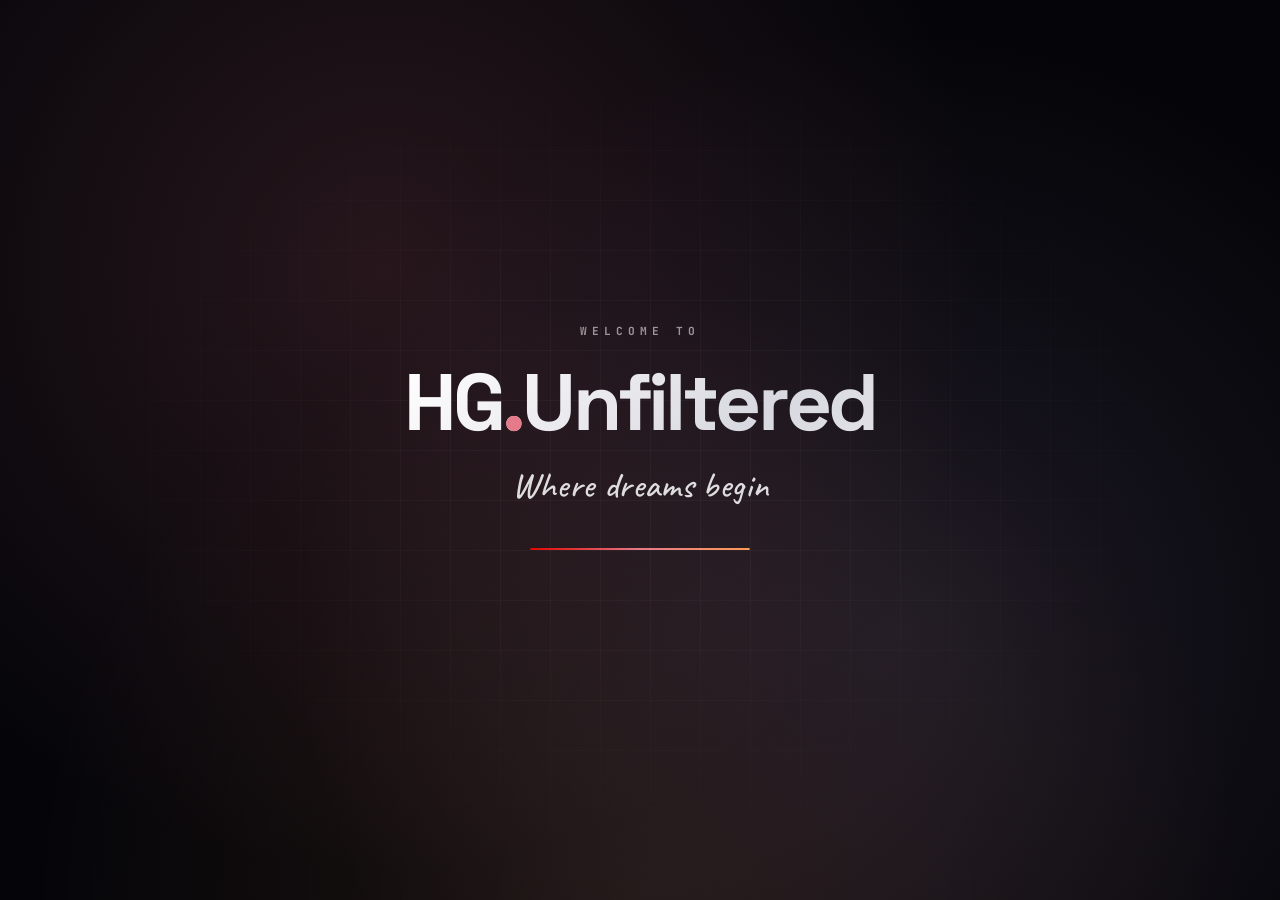
==== index.html @ d1d3defa "first commit" ====
<!DOCTYPE html>
<html lang="en">
<head>
  <meta charset="UTF-8" />
  <meta name="viewport" content="width=device-width, initial-scale=1.0" />
  <title>HG.Unfiltered</title>
  <link rel="preconnect" href="https://fonts.googleapis.com" />
  <link rel="preconnect" href="https://fonts.gstatic.com" crossorigin />
  <link href="https://fonts.googleapis.com/css2?family=Inter:wght@400;500;600;700;800;900&family=JetBrains+Mono:wght@500;700&family=Space+Grotesk:wght@500;600;700&family=Caveat:wght@500;700&family=Fredoka:wght@400;500;600;700&display=swap" rel="stylesheet" />
  <link rel="stylesheet" href="index.css" />
</head>
<body class="intro-active">
  <div class="cursor-glow" id="cursorGlow"></div>

  <div class="intro" id="intro">
    <div class="intro-bg"></div>
    <div class="intro-content">
      <span class="intro-eyebrow">Welcome to</span>

      <h1 class="intro-title">
        <span class="intro-title-line">HG<span class="intro-dot">.</span>Unfiltered</span>
      </h1>

      <p class="intro-tagline">Where dreams begin</p>

      <div class="intro-progress">
        <div class="intro-progress-bar" id="introProgress"></div>
      </div>
    </div>
  </div>

  <header class="top-bar">
    <div class="top-bar-inner">
      <a href="index.html" class="brand">
        <span class="brand-dot"></span>
        <span class="brand-name">HG<span class="brand-accent">.</span>Unfiltered</span>
      </a>

      <span class="top-bar-meta">Private space · 2026</span>
    </div>
  </header>

  <main class="portal">
    <a href="f1.html" class="slice slice-f1">
      <div class="slice-bg">
        <div class="slice-image" style="background-image: url('index/F1.jpg');"></div>
        <div class="slice-tint"></div>
        <div class="slice-grid"></div>
      </div>
      <div class="slice-content">
        <div class="slice-icon">
          <svg viewBox="0 0 24 24" fill="none" stroke="currentColor" stroke-width="1.6" stroke-linecap="round" stroke-linejoin="round">
            <path d="M5 17h14l-1.5-6h-11z" />
            <path d="M3 17h18" />
            <circle cx="7" cy="19" r="1.5" />
            <circle cx="17" cy="19" r="1.5" />
            <path d="M9 11V7a1 1 0 0 1 1-1h4a1 1 0 0 1 1 1v4" />
          </svg>
        </div>
        <span class="slice-tag">01 · Motorsport</span>
        <h2 class="slice-title">F1</h2>
        <p class="slice-desc">Race calendar, standings, live countdowns.</p>
        <span class="slice-cta">
          Enter
          <svg viewBox="0 0 24 24" fill="none" stroke="currentColor" stroke-width="2" stroke-linecap="round" stroke-linejoin="round">
            <line x1="5" y1="12" x2="19" y2="12" />
            <polyline points="12 5 19 12 12 19" />
          </svg>
        </span>
      </div>
    </a>

    <a href="us.html" class="slice slice-us">
      <div class="slice-bg">
        <div class="slice-image" style="background-image: url('index/Us.jpg');"></div>
        <div class="slice-tint"></div>
        <div class="slice-grid"></div>
      </div>
      <div class="slice-content">
        <div class="slice-icon">
          <svg viewBox="0 0 24 24" fill="none" stroke="currentColor" stroke-width="1.6" stroke-linecap="round" stroke-linejoin="round">
            <path d="M20.8 4.6a5.5 5.5 0 0 0-7.8 0L12 5.7l-1-1.1a5.5 5.5 0 0 0-7.8 7.8l1 1.1L12 21l7.8-7.5 1-1.1a5.5 5.5 0 0 0 0-7.8z" />
          </svg>
        </div>
        <span class="slice-tag">02 · Us</span>
        <h2 class="slice-title">Us</h2>
        <p class="slice-desc">Photos, love letters, notes &amp; memories.</p>
        <span class="slice-cta">
          Enter
          <svg viewBox="0 0 24 24" fill="none" stroke="currentColor" stroke-width="2" stroke-linecap="round" stroke-linejoin="round">
            <line x1="5" y1="12" x2="19" y2="12" />
            <polyline points="12 5 19 12 12 19" />
          </svg>
        </span>
      </div>
    </a>

    <a href="burger.html" class="slice slice-burger">
      <div class="slice-bg">
        <div class="slice-image" style="background-image: url('index/Burger.jpg');"></div>
        <div class="slice-tint"></div>
        <div class="slice-grid"></div>
      </div>
      <div class="slice-content">
        <div class="slice-icon">
          <span class="slice-emoji">🐱</span>
        </div>
        <span class="slice-tag">03 · Cat</span>
        <h2 class="slice-title">Burger</h2>
        <p class="slice-desc">Our orange baby — photos, stats &amp; chaos.</p>
        <span class="slice-cta">
          Enter
          <svg viewBox="0 0 24 24" fill="none" stroke="currentColor" stroke-width="2" stroke-linecap="round" stroke-linejoin="round">
            <line x1="5" y1="12" x2="19" y2="12" />
            <polyline points="12 5 19 12 12 19" />
          </svg>
        </span>
      </div>
    </a>
  </main>

  <footer class="bottom-bar">
    <span>made with <span class="heart">❤</span> for us</span>
    <span class="dot">·</span>
    <span>2026 season</span>
  </footer>

  <script src="index.js"></script>
</body>
</html>
---- index.css ----
* {
  margin: 0;
  padding: 0;
  box-sizing: border-box;
}

:root {
  --bg: #050509;
  --text: #ffffff;
  --text-soft: #d0d0dc;
  --text-muted: #7a7a90;

  --f1-red: #e10600;
  --f1-red-soft: #ff3a2e;

  --rose: #e57a8a;
  --rose-soft: #f3b7c0;
  --purple: #c9a7e8;

  --orange: #ff9a56;
  --orange-soft: #ffcfa3;
  --pink: #f4b6c2;
}

html {
  scroll-behavior: smooth;
}

body {
  font-family: 'Inter', -apple-system, BlinkMacSystemFont, sans-serif;
  background: var(--bg);
  color: var(--text);
  min-height: 100vh;
  overflow-x: hidden;
  -webkit-font-smoothing: antialiased;
  -moz-osx-font-smoothing: grayscale;
}

/* ---------- Cursor glow ---------- */
.cursor-glow {
  position: fixed;
  width: 500px;
  height: 500px;
  border-radius: 50%;
  background: radial-gradient(circle, rgba(255, 255, 255, 0.08), transparent 60%);
  pointer-events: none;
  transform: translate(-50%, -50%);
  z-index: 1;
  opacity: 0;
  transition: opacity 0.3s ease;
  mix-blend-mode: screen;
}

body:hover .cursor-glow {
  opacity: 1;
}

/* ---------- Top bar ---------- */
.top-bar {
  position: fixed;
  top: 0;
  left: 0;
  right: 0;
  z-index: 100;
  padding: 1.25rem 2rem;
  pointer-events: none;
}

.top-bar-inner {
  display: flex;
  align-items: center;
  justify-content: space-between;
  max-width: 1400px;
  margin: 0 auto;
}

.brand {
  display: inline-flex;
  align-items: center;
  gap: 0.6rem;
  text-decoration: none;
  pointer-events: auto;
}

.brand-dot {
  width: 8px;
  height: 8px;
  border-radius: 50%;
  background: var(--rose);
  box-shadow: 0 0 14px var(--rose);
  animation: pulseDot 2.4s ease-in-out infinite;
}

@keyframes pulseDot {
  0%, 100% { opacity: 1; transform: scale(1); }
  50%      { opacity: 0.5; transform: scale(0.8); }
}

.brand-name {
  font-family: 'Space Grotesk', sans-serif;
  font-size: 0.9rem;
  font-weight: 700;
  letter-spacing: -0.01em;
  color: #fff;
  text-transform: uppercase;
}

.brand-accent {
  color: var(--rose);
}

.top-bar-meta {
  font-size: 0.65rem;
  letter-spacing: 3px;
  text-transform: uppercase;
  color: var(--text-muted);
  font-weight: 700;
}

/* ---------- Portal (3 slices) ---------- */
.portal {
  position: relative;
  z-index: 2;
  display: grid;
  grid-template-columns: 1fr;
  min-height: 100vh;
}

.slice {
  position: relative;
  display: flex;
  align-items: center;
  justify-content: center;
  padding: 5rem 2rem;
  text-decoration: none;
  color: inherit;
  overflow: hidden;
  transition: flex 0.5s cubic-bezier(0.22, 1, 0.36, 1);
  isolation: isolate;
}

.slice-bg {
  position: absolute;
  inset: 0;
  z-index: 0;
  overflow: hidden;
  background: #0a0a12;
}

.slice-image {
  position: absolute;
  inset: -4%;
  background-size: cover;
  background-position: center;
  background-repeat: no-repeat;
  opacity: 0.4;
  filter: blur(14px) brightness(0.55) saturate(0.95);
  transform: scale(1.08);
  transition:
    opacity 0.7s cubic-bezier(0.4, 0, 0.2, 1),
    filter 0.7s cubic-bezier(0.4, 0, 0.2, 1),
    transform 1s cubic-bezier(0.22, 1, 0.36, 1);
  will-change: opacity, filter, transform;
  z-index: 0;
}

.slice:hover .slice-image {
  opacity: 0.9;
  filter: blur(0px) brightness(0.85) saturate(1.1);
  transform: scale(1.15);
}

.slice-tint {
  position: absolute;
  inset: 0;
  z-index: 1;
  pointer-events: none;
  transition: opacity 0.6s ease;
}

.slice-f1 .slice-tint {
  background: linear-gradient(180deg, rgba(10, 2, 2, 0.75) 0%, rgba(43, 6, 5, 0.5) 60%, rgba(225, 6, 0, 0.15) 100%);
}

.slice-us .slice-tint {
  background: linear-gradient(180deg, rgba(10, 6, 16, 0.75) 0%, rgba(34, 16, 44, 0.5) 60%, rgba(201, 167, 232, 0.15) 100%);
}

.slice-burger .slice-tint {
  background: linear-gradient(180deg, rgba(13, 7, 3, 0.75) 0%, rgba(46, 23, 10, 0.5) 60%, rgba(255, 154, 86, 0.15) 100%);
}

.slice:hover .slice-tint {
  opacity: 0.55;
}

.slice-grid {
  position: absolute;
  inset: 0;
  z-index: 2;
  pointer-events: none;
  background-image:
    linear-gradient(rgba(255, 255, 255, 0.04) 1px, transparent 1px),
    linear-gradient(90deg, rgba(255, 255, 255, 0.04) 1px, transparent 1px);
  background-size: 40px 40px;
  opacity: 0.35;
  mask-image: radial-gradient(ellipse at 50% 100%, black 20%, transparent 70%);
  -webkit-mask-image: radial-gradient(ellipse at 50% 100%, black 20%, transparent 70%);
}

.slice-f1 .slice-icon { color: var(--f1-red-soft); }
.slice-f1 .slice-tag { color: var(--f1-red-soft); }
.slice-f1 .slice-cta { color: var(--f1-red-soft); }

.slice-us .slice-icon { color: var(--rose-soft); }
.slice-us .slice-tag { color: var(--rose-soft); }
.slice-us .slice-cta { color: var(--rose-soft); }

.slice-burger .slice-icon { color: var(--orange-soft); }
.slice-burger .slice-tag { color: var(--orange-soft); }
.slice-burger .slice-cta { color: var(--orange-soft); }

.slice-content {
  display: flex;
  flex-direction: column;
  align-items: center;
  text-align: center;
  gap: 0.75rem;
  max-width: 320px;
  position: relative;
  z-index: 3;
}

.slice-icon {
  width: 56px;
  height: 56px;
  border-radius: 16px;
  display: flex;
  align-items: center;
  justify-content: center;
  background: rgba(0, 0, 0, 0.35);
  border: 1px solid rgba(255, 255, 255, 0.15);
  backdrop-filter: blur(12px);
  -webkit-backdrop-filter: blur(12px);
  margin-bottom: 0.75rem;
  transition: transform 0.4s cubic-bezier(0.22, 1, 0.36, 1), border-color 0.3s ease, background 0.3s ease;
}

.slice-icon svg {
  width: 26px;
  height: 26px;
}

.slice-emoji {
  font-size: 26px;
  line-height: 1;
}

.slice-tag {
  font-family: 'JetBrains Mono', monospace;
  font-size: 0.62rem;
  font-weight: 700;
  letter-spacing: 3px;
  text-transform: uppercase;
  text-shadow: 0 1px 8px rgba(0, 0, 0, 0.8);
}

.slice-title {
  font-family: 'Space Grotesk', 'Fredoka', sans-serif;
  font-size: clamp(2rem, 5vw, 2.75rem);
  font-weight: 700;
  letter-spacing: -0.03em;
  color: #fff;
  line-height: 1;
  margin: 0.25rem 0;
  text-shadow: 0 2px 20px rgba(0, 0, 0, 0.7);
}

.slice-desc {
  font-size: 0.85rem;
  color: #fff;
  line-height: 1.55;
  max-width: 240px;
  opacity: 0.85;
  text-shadow: 0 1px 10px rgba(0, 0, 0, 0.8);
}

.slice-cta {
  display: inline-flex;
  align-items: center;
  gap: 0.5rem;
  margin-top: 0.75rem;
  font-size: 0.72rem;
  font-weight: 800;
  letter-spacing: 2px;
  text-transform: uppercase;
  transition: gap 0.3s ease;
  text-shadow: 0 1px 8px rgba(0, 0, 0, 0.8);
}

.slice-cta svg {
  width: 14px;
  height: 14px;
  transition: transform 0.3s ease;
}

.slice:hover .slice-icon {
  transform: translateY(-4px) scale(1.08);
  border-color: rgba(255, 255, 255, 0.35);
  background: rgba(0, 0, 0, 0.5);
}

.slice:hover .slice-cta svg {
  transform: translateX(4px);
}

/* ---------- Bottom bar ---------- */
.bottom-bar {
  position: fixed;
  bottom: 0;
  left: 0;
  right: 0;
  z-index: 100;
  display: flex;
  align-items: center;
  justify-content: center;
  gap: 0.75rem;
  padding: 1.25rem;
  font-size: 0.65rem;
  letter-spacing: 2.5px;
  text-transform: uppercase;
  color: var(--text-muted);
  font-weight: 700;
  pointer-events: none;
}

.bottom-bar .heart {
  color: var(--rose);
}

.bottom-bar .dot {
  opacity: 0.4;
}

/* ---------- Intro overlay ---------- */
.intro {
  position: fixed;
  inset: 0;
  z-index: 9999;
  display: flex;
  align-items: center;
  justify-content: center;
  background: #050509;
  transition: opacity 0.9s cubic-bezier(0.4, 0, 0.2, 1),
              transform 0.9s cubic-bezier(0.4, 0, 0.2, 1);
  overflow: hidden;
}

.intro-leaving {
  opacity: 0;
  transform: scale(1.05);
  pointer-events: none;
}

.intro-bg {
  position: absolute;
  inset: 0;
  z-index: 0;
  background:
    radial-gradient(circle at 30% 30%, rgba(229, 122, 138, 0.15), transparent 55%),
    radial-gradient(circle at 70% 70%, rgba(201, 167, 232, 0.12), transparent 55%),
    radial-gradient(circle at 50% 100%, rgba(255, 154, 86, 0.1), transparent 55%);
  animation: introGlow 5s ease-in-out infinite;
}

@keyframes introGlow {
  0%, 100% { opacity: 0.7; transform: scale(1); }
  50%      { opacity: 1; transform: scale(1.08); }
}

.intro-bg::before {
  content: "";
  position: absolute;
  inset: 0;
  background-image:
    linear-gradient(rgba(255, 255, 255, 0.03) 1px, transparent 1px),
    linear-gradient(90deg, rgba(255, 255, 255, 0.03) 1px, transparent 1px);
  background-size: 50px 50px;
  mask-image: radial-gradient(ellipse at center, black 20%, transparent 70%);
  -webkit-mask-image: radial-gradient(ellipse at center, black 20%, transparent 70%);
}

.intro-content {
  position: relative;
  z-index: 1;
  text-align: center;
  padding: 2rem;
  max-width: 720px;
}

.intro-eyebrow {
  display: inline-block;
  font-family: 'JetBrains Mono', monospace;
  font-size: 0.7rem;
  font-weight: 700;
  letter-spacing: 5px;
  text-transform: uppercase;
  color: rgba(255, 255, 255, 0.55);
  margin-bottom: 1.5rem;
  opacity: 0;
  transform: translateY(12px);
  animation: introFadeUp 0.8s 0.2s cubic-bezier(0.22, 1, 0.36, 1) forwards;
}

.intro-title {
  font-family: 'Space Grotesk', 'Inter', sans-serif;
  font-size: clamp(2.5rem, 9vw, 5rem);
  font-weight: 700;
  letter-spacing: -0.04em;
  line-height: 1;
  margin-bottom: 1.25rem;
}

.intro-title-line {
  display: inline-block;
  background: linear-gradient(135deg, #ffffff 0%, #d8d8e0 40%, #ffffff 100%);
  background-size: 200% auto;
  -webkit-background-clip: text;
  background-clip: text;
  -webkit-text-fill-color: transparent;
  opacity: 0;
  transform: translateY(20px) scale(0.96);
  animation:
    introTitleIn 1s 0.5s cubic-bezier(0.22, 1, 0.36, 1) forwards,
    shimmerText 4s 0s ease-in-out infinite;
}

.intro-dot {
  color: var(--rose);
  -webkit-text-fill-color: var(--rose);
}

@keyframes introTitleIn {
  from { opacity: 0; transform: translateY(20px) scale(0.96); }
  to   { opacity: 1; transform: translateY(0) scale(1); }
}

@keyframes shimmerText {
  0%, 100% { background-position: 0% 50%; }
  50%      { background-position: 100% 50%; }
}

.intro-tagline {
  font-family: 'Caveat', cursive;
  font-size: clamp(1.5rem, 4vw, 2.25rem);
  font-weight: 500;
  color: rgba(255, 255, 255, 0.85);
  letter-spacing: 0.01em;
  margin-bottom: 2.5rem;
  opacity: 0;
  transform: translateY(12px);
  animation: introFadeUp 0.9s 1.4s cubic-bezier(0.22, 1, 0.36, 1) forwards;
}

@keyframes introFadeUp {
  from { opacity: 0; transform: translateY(12px); }
  to   { opacity: 1; transform: translateY(0); }
}

.intro-progress {
  width: 220px;
  max-width: 70vw;
  height: 2px;
  margin: 0 auto 2rem;
  background: rgba(255, 255, 255, 0.08);
  border-radius: 999px;
  overflow: hidden;
  opacity: 0;
  animation: introFadeUp 0.6s 1.9s cubic-bezier(0.22, 1, 0.36, 1) forwards;
}

.intro-progress-bar {
  height: 100%;
  width: 0;
  background: linear-gradient(90deg, var(--f1-red), var(--rose), var(--orange));
  border-radius: 999px;
  box-shadow: 0 0 12px rgba(229, 122, 138, 0.6);
}

body.intro-active {
  overflow: hidden;
}

body.intro-active .top-bar,
body.intro-active .portal,
body.intro-active .bottom-bar {
  opacity: 0;
  pointer-events: none;
}

.top-bar,
.portal,
.bottom-bar {
  transition: opacity 0.9s cubic-bezier(0.4, 0, 0.2, 1);
}

/* ---------- Desktop: 3 columns ---------- */
@media (min-width: 900px) {
  .portal {
    grid-template-columns: 1fr 1fr 1fr;
    height: 100vh;
  }

  .slice {
    padding: 5rem 2rem;
  }

  .slice-f1 {
    clip-path: polygon(0 0, 100% 0, 92% 100%, 0 100%);
    margin-right: -3%;
  }

  .slice-us {
    clip-path: polygon(8% 0, 100% 0, 92% 100%, 0 100%);
    margin-left: -3%;
    margin-right: -3%;
  }

  .slice-burger {
    clip-path: polygon(8% 0, 100% 0, 100% 100%, 0 100%);
    margin-left: -3%;
  }

  .slice-f1::after,
  .slice-us::after {
    content: "";
    position: absolute;
    top: 0;
    right: 0;
    bottom: 0;
    width: 2px;
    background: linear-gradient(180deg, transparent, rgba(255, 255, 255, 0.15), transparent);
    transform: translateX(50%) rotate(2deg);
    transform-origin: center;
    pointer-events: none;
    z-index: 4;
  }

  .slice-content {
    max-width: 280px;
  }
}

/* ---------- Tablet: 2 columns + 1 full ---------- */
@media (min-width: 640px) and (max-width: 899px) {
  .portal {
    grid-template-columns: 1fr 1fr;
  }

  .slice {
    min-height: 50vh;
  }

  .slice-burger {
    grid-column: 1 / -1;
    min-height: 55vh;
  }
}

/* ---------- Mobile: stacked ---------- */
@media (max-width: 639px) {
  .portal {
    padding-top: 4rem;
    padding-bottom: 3rem;
  }

  .slice {
    min-height: 70vh;
    padding: 4rem 1.5rem;
  }

  .slice-image {
    opacity: 0.55;
    filter: blur(10px) brightness(0.6) saturate(1);
  }

  .slice:hover .slice-image {
    opacity: 0.95;
  }

  .slice-grid {
    background-size: 32px 32px;
  }

  .slice-icon {
    width: 48px;
    height: 48px;
  }

  .slice-icon svg {
    width: 22px;
    height: 22px;
  }

  .slice-emoji {
    font-size: 22px;
  }

  .slice-title {
    font-size: 2.25rem;
  }

  .slice-desc {
    font-size: 0.82rem;
  }

  .top-bar {
    padding: 1rem 1.25rem;
  }

  .top-bar-meta {
    display: none;
  }

  .bottom-bar {
    padding: 1rem;
    font-size: 0.6rem;
  }

  .intro-progress {
    width: 180px;
  }
}
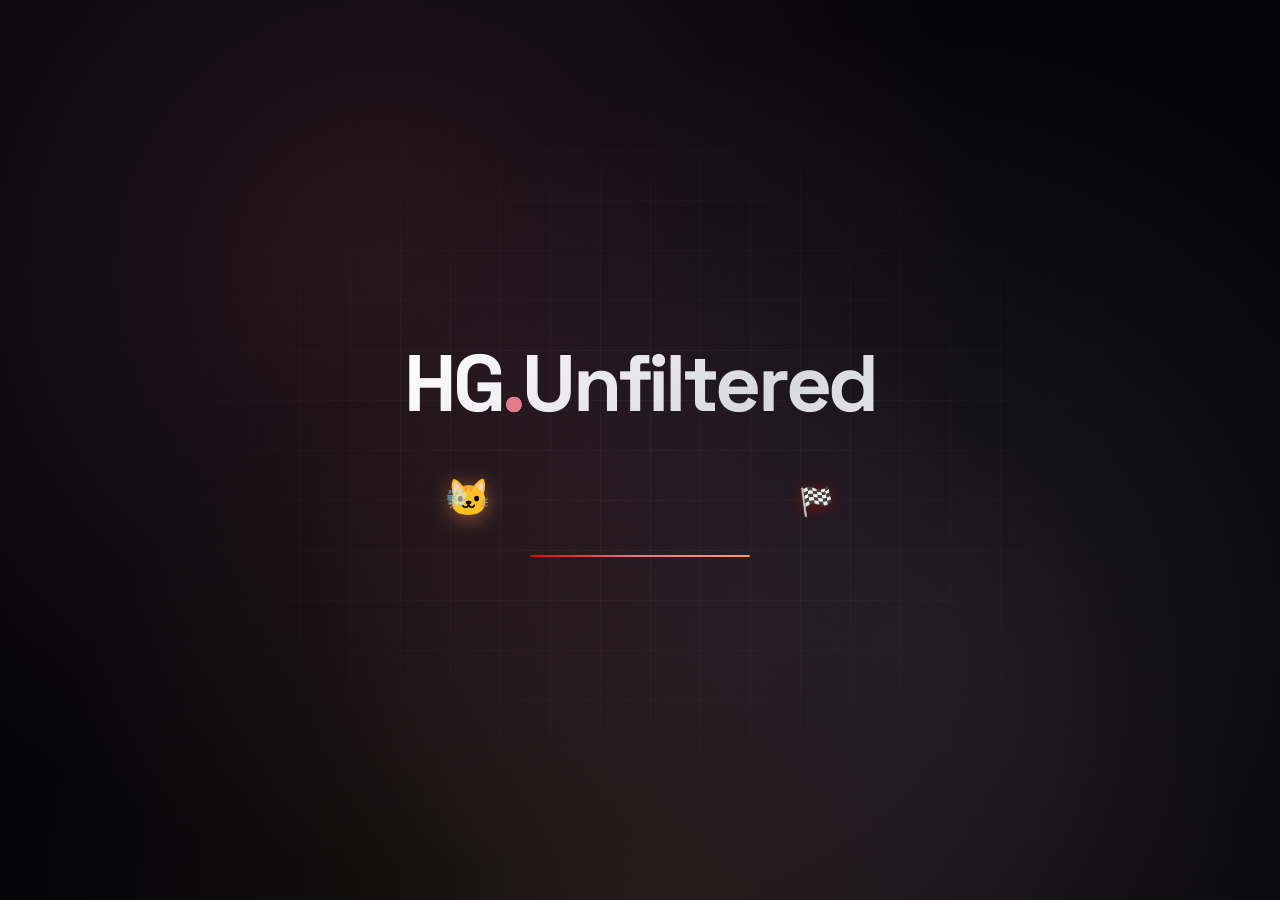
==== commit 3de900ca: "Add files via upload" ====
--- a/index.html
+++ b/index.html
@@ -1,130 +1,136 @@
-<!DOCTYPE html>
-<html lang="en">
-<head>
-  <meta charset="UTF-8" />
-  <meta name="viewport" content="width=device-width, initial-scale=1.0" />
-  <title>HG.Unfiltered</title>
-  <link rel="preconnect" href="https://fonts.googleapis.com" />
-  <link rel="preconnect" href="https://fonts.gstatic.com" crossorigin />
-  <link href="https://fonts.googleapis.com/css2?family=Inter:wght@400;500;600;700;800;900&family=JetBrains+Mono:wght@500;700&family=Space+Grotesk:wght@500;600;700&family=Caveat:wght@500;700&family=Fredoka:wght@400;500;600;700&display=swap" rel="stylesheet" />
-  <link rel="stylesheet" href="index.css" />
-</head>
-<body class="intro-active">
-  <div class="cursor-glow" id="cursorGlow"></div>
-
-  <div class="intro" id="intro">
-    <div class="intro-bg"></div>
-    <div class="intro-content">
-      <span class="intro-eyebrow">Welcome to</span>
-
-      <h1 class="intro-title">
-        <span class="intro-title-line">HG<span class="intro-dot">.</span>Unfiltered</span>
-      </h1>
-
-      <p class="intro-tagline">Where dreams begin</p>
-
-      <div class="intro-progress">
-        <div class="intro-progress-bar" id="introProgress"></div>
-      </div>
-    </div>
-  </div>
-
-  <header class="top-bar">
-    <div class="top-bar-inner">
-      <a href="index.html" class="brand">
-        <span class="brand-dot"></span>
-        <span class="brand-name">HG<span class="brand-accent">.</span>Unfiltered</span>
-      </a>
-
-      <span class="top-bar-meta">Private space · 2026</span>
-    </div>
-  </header>
-
-  <main class="portal">
-    <a href="f1.html" class="slice slice-f1">
-      <div class="slice-bg">
-        <div class="slice-image" style="background-image: url('index/F1.jpg');"></div>
-        <div class="slice-tint"></div>
-        <div class="slice-grid"></div>
-      </div>
-      <div class="slice-content">
-        <div class="slice-icon">
-          <svg viewBox="0 0 24 24" fill="none" stroke="currentColor" stroke-width="1.6" stroke-linecap="round" stroke-linejoin="round">
-            <path d="M5 17h14l-1.5-6h-11z" />
-            <path d="M3 17h18" />
-            <circle cx="7" cy="19" r="1.5" />
-            <circle cx="17" cy="19" r="1.5" />
-            <path d="M9 11V7a1 1 0 0 1 1-1h4a1 1 0 0 1 1 1v4" />
-          </svg>
-        </div>
-        <span class="slice-tag">01 · Motorsport</span>
-        <h2 class="slice-title">F1</h2>
-        <p class="slice-desc">Race calendar, standings, live countdowns.</p>
-        <span class="slice-cta">
-          Enter
-          <svg viewBox="0 0 24 24" fill="none" stroke="currentColor" stroke-width="2" stroke-linecap="round" stroke-linejoin="round">
-            <line x1="5" y1="12" x2="19" y2="12" />
-            <polyline points="12 5 19 12 12 19" />
-          </svg>
-        </span>
-      </div>
-    </a>
-
-    <a href="us.html" class="slice slice-us">
-      <div class="slice-bg">
-        <div class="slice-image" style="background-image: url('index/Us.jpg');"></div>
-        <div class="slice-tint"></div>
-        <div class="slice-grid"></div>
-      </div>
-      <div class="slice-content">
-        <div class="slice-icon">
-          <svg viewBox="0 0 24 24" fill="none" stroke="currentColor" stroke-width="1.6" stroke-linecap="round" stroke-linejoin="round">
-            <path d="M20.8 4.6a5.5 5.5 0 0 0-7.8 0L12 5.7l-1-1.1a5.5 5.5 0 0 0-7.8 7.8l1 1.1L12 21l7.8-7.5 1-1.1a5.5 5.5 0 0 0 0-7.8z" />
-          </svg>
-        </div>
-        <span class="slice-tag">02 · Us</span>
-        <h2 class="slice-title">Us</h2>
-        <p class="slice-desc">Photos, love letters, notes &amp; memories.</p>
-        <span class="slice-cta">
-          Enter
-          <svg viewBox="0 0 24 24" fill="none" stroke="currentColor" stroke-width="2" stroke-linecap="round" stroke-linejoin="round">
-            <line x1="5" y1="12" x2="19" y2="12" />
-            <polyline points="12 5 19 12 12 19" />
-          </svg>
-        </span>
-      </div>
-    </a>
-
-    <a href="burger.html" class="slice slice-burger">
-      <div class="slice-bg">
-        <div class="slice-image" style="background-image: url('index/Burger.jpg');"></div>
-        <div class="slice-tint"></div>
-        <div class="slice-grid"></div>
-      </div>
-      <div class="slice-content">
-        <div class="slice-icon">
-          <span class="slice-emoji">🐱</span>
-        </div>
-        <span class="slice-tag">03 · Cat</span>
-        <h2 class="slice-title">Burger</h2>
-        <p class="slice-desc">Our orange baby — photos, stats &amp; chaos.</p>
-        <span class="slice-cta">
-          Enter
-          <svg viewBox="0 0 24 24" fill="none" stroke="currentColor" stroke-width="2" stroke-linecap="round" stroke-linejoin="round">
-            <line x1="5" y1="12" x2="19" y2="12" />
-            <polyline points="12 5 19 12 12 19" />
-          </svg>
-        </span>
-      </div>
-    </a>
-  </main>
-
-  <footer class="bottom-bar">
-    <span>made with <span class="heart">❤</span> for us</span>
-    <span class="dot">·</span>
-    <span>2026 season</span>
-  </footer>
-
-  <script src="index.js"></script>
-</body>
+<!DOCTYPE html>
+<html lang="en">
+<head>
+  <meta charset="UTF-8" />
+  <meta name="viewport" content="width=device-width, initial-scale=1.0" />
+  <title>HG.Unfiltered</title>
+  <link rel="preconnect" href="https://fonts.googleapis.com" />
+  <link rel="preconnect" href="https://fonts.gstatic.com" crossorigin />
+  <link href="https://fonts.googleapis.com/css2?family=Inter:wght@400;500;600;700;800;900&family=JetBrains+Mono:wght@500;700&family=Space+Grotesk:wght@500;600;700&family=Caveat:wght@500;700&family=Fredoka:wght@400;500;600;700&display=swap" rel="stylesheet" />
+  <link rel="stylesheet" href="index.css" />
+</head>
+<body class="intro-active">
+  <div class="cursor-glow" id="cursorGlow"></div>
+
+  <div class="intro" id="intro">
+    <div class="intro-bg"></div>
+
+    <div class="intro-content">
+      <h1 class="intro-title">
+        <span class="intro-title-line">HG<span class="intro-dot">.</span>Unfiltered</span>
+      </h1>
+
+      <!-- CAT RUNNING LOADER -->
+      <div class="cat-loader" aria-hidden="true">
+        <div class="cat-track">
+          <span class="cat-runner">🐱</span>
+          <span class="cat-dust">💨</span>
+        </div>
+        <div class="cat-finish">🏁</div>
+      </div>
+
+      <div class="intro-progress">
+        <div class="intro-progress-bar" id="introProgress"></div>
+      </div>
+    </div>
+  </div>
+
+  <header class="top-bar">
+    <div class="top-bar-inner">
+      <a href="index.html" class="brand">
+        <span class="brand-dot"></span>
+        <span class="brand-name">HG<span class="brand-accent">.</span>Unfiltered</span>
+      </a>
+
+      <span class="top-bar-meta">Private space · 2026</span>
+    </div>
+  </header>
+
+  <main class="portal">
+    <a href="f1.html" class="slice slice-f1">
+      <div class="slice-bg">
+        <div class="slice-image" style="background-image: url('index/f1.jpg');"></div>
+        <div class="slice-tint"></div>
+        <div class="slice-grid"></div>
+      </div>
+      <div class="slice-content">
+        <div class="slice-icon">
+          <svg viewBox="0 0 24 24" fill="none" stroke="currentColor" stroke-width="1.6" stroke-linecap="round" stroke-linejoin="round">
+            <path d="M5 17h14l-1.5-6h-11z" />
+            <path d="M3 17h18" />
+            <circle cx="7" cy="19" r="1.5" />
+            <circle cx="17" cy="19" r="1.5" />
+            <path d="M9 11V7a1 1 0 0 1 1-1h4a1 1 0 0 1 1 1v4" />
+          </svg>
+        </div>
+        <span class="slice-tag">01 · Motorsport</span>
+        <h2 class="slice-title">F1</h2>
+        <p class="slice-desc">Race calendar, standings, live countdowns.</p>
+        <span class="slice-cta">
+          Enter
+          <svg viewBox="0 0 24 24" fill="none" stroke="currentColor" stroke-width="2" stroke-linecap="round" stroke-linejoin="round">
+            <line x1="5" y1="12" x2="19" y2="12" />
+            <polyline points="12 5 19 12 12 19" />
+          </svg>
+        </span>
+      </div>
+    </a>
+
+    <a href="us.html" class="slice slice-us">
+      <div class="slice-bg">
+        <div class="slice-image" style="background-image: url('index/us.jpg');"></div>
+        <div class="slice-tint"></div>
+        <div class="slice-grid"></div>
+      </div>
+      <div class="slice-content">
+        <div class="slice-icon">
+          <svg viewBox="0 0 24 24" fill="none" stroke="currentColor" stroke-width="1.6" stroke-linecap="round" stroke-linejoin="round">
+            <path d="M20.8 4.6a5.5 5.5 0 0 0-7.8 0L12 5.7l-1-1.1a5.5 5.5 0 0 0-7.8 7.8l1 1.1L12 21l7.8-7.5 1-1.1a5.5 5.5 0 0 0 0-7.8z" />
+          </svg>
+        </div>
+        <span class="slice-tag">02 · Us</span>
+        <h2 class="slice-title">Us</h2>
+        <p class="slice-desc">Photos, love letters, notes &amp; memories.</p>
+        <span class="slice-cta">
+          Enter
+          <svg viewBox="0 0 24 24" fill="none" stroke="currentColor" stroke-width="2" stroke-linecap="round" stroke-linejoin="round">
+            <line x1="5" y1="12" x2="19" y2="12" />
+            <polyline points="12 5 19 12 12 19" />
+          </svg>
+        </span>
+      </div>
+    </a>
+
+    <a href="burger.html" class="slice slice-burger">
+      <div class="slice-bg">
+        <div class="slice-image" style="background-image: url('index/burger.jpg');"></div>
+        <div class="slice-tint"></div>
+        <div class="slice-grid"></div>
+      </div>
+      <div class="slice-content">
+        <div class="slice-icon">
+          <span class="slice-emoji">🐱</span>
+        </div>
+        <span class="slice-tag">03 · Cat</span>
+        <h2 class="slice-title">Burger</h2>
+        <p class="slice-desc">Our orange baby — photos, stats &amp; chaos.</p>
+        <span class="slice-cta">
+          Enter
+          <svg viewBox="0 0 24 24" fill="none" stroke="currentColor" stroke-width="2" stroke-linecap="round" stroke-linejoin="round">
+            <line x1="5" y1="12" x2="19" y2="12" />
+            <polyline points="12 5 19 12 12 19" />
+          </svg>
+        </span>
+      </div>
+    </a>
+  </main>
+
+  <footer class="bottom-bar">
+    <span>made with <span class="heart">❤</span> for us</span>
+    <span class="dot">·</span>
+    <span>2026 season</span>
+  </footer>
+
+  <script src="index.js"></script>
+</body>
 </html>
--- a/index.css
+++ b/index.css
@@ -1,633 +1,708 @@
-* {
-  margin: 0;
-  padding: 0;
-  box-sizing: border-box;
-}
-
-:root {
-  --bg: #050509;
-  --text: #ffffff;
-  --text-soft: #d0d0dc;
-  --text-muted: #7a7a90;
-
-  --f1-red: #e10600;
-  --f1-red-soft: #ff3a2e;
-
-  --rose: #e57a8a;
-  --rose-soft: #f3b7c0;
-  --purple: #c9a7e8;
-
-  --orange: #ff9a56;
-  --orange-soft: #ffcfa3;
-  --pink: #f4b6c2;
-}
-
-html {
-  scroll-behavior: smooth;
-}
-
-body {
-  font-family: 'Inter', -apple-system, BlinkMacSystemFont, sans-serif;
-  background: var(--bg);
-  color: var(--text);
-  min-height: 100vh;
-  overflow-x: hidden;
-  -webkit-font-smoothing: antialiased;
-  -moz-osx-font-smoothing: grayscale;
-}
-
-/* ---------- Cursor glow ---------- */
-.cursor-glow {
-  position: fixed;
-  width: 500px;
-  height: 500px;
-  border-radius: 50%;
-  background: radial-gradient(circle, rgba(255, 255, 255, 0.08), transparent 60%);
-  pointer-events: none;
-  transform: translate(-50%, -50%);
-  z-index: 1;
-  opacity: 0;
-  transition: opacity 0.3s ease;
-  mix-blend-mode: screen;
-}
-
-body:hover .cursor-glow {
-  opacity: 1;
-}
-
-/* ---------- Top bar ---------- */
-.top-bar {
-  position: fixed;
-  top: 0;
-  left: 0;
-  right: 0;
-  z-index: 100;
-  padding: 1.25rem 2rem;
-  pointer-events: none;
-}
-
-.top-bar-inner {
-  display: flex;
-  align-items: center;
-  justify-content: space-between;
-  max-width: 1400px;
-  margin: 0 auto;
-}
-
-.brand {
-  display: inline-flex;
-  align-items: center;
-  gap: 0.6rem;
-  text-decoration: none;
-  pointer-events: auto;
-}
-
-.brand-dot {
-  width: 8px;
-  height: 8px;
-  border-radius: 50%;
-  background: var(--rose);
-  box-shadow: 0 0 14px var(--rose);
-  animation: pulseDot 2.4s ease-in-out infinite;
-}
-
-@keyframes pulseDot {
-  0%, 100% { opacity: 1; transform: scale(1); }
-  50%      { opacity: 0.5; transform: scale(0.8); }
-}
-
-.brand-name {
-  font-family: 'Space Grotesk', sans-serif;
-  font-size: 0.9rem;
-  font-weight: 700;
-  letter-spacing: -0.01em;
-  color: #fff;
-  text-transform: uppercase;
-}
-
-.brand-accent {
-  color: var(--rose);
-}
-
-.top-bar-meta {
-  font-size: 0.65rem;
-  letter-spacing: 3px;
-  text-transform: uppercase;
-  color: var(--text-muted);
-  font-weight: 700;
-}
-
-/* ---------- Portal (3 slices) ---------- */
-.portal {
-  position: relative;
-  z-index: 2;
-  display: grid;
-  grid-template-columns: 1fr;
-  min-height: 100vh;
-}
-
-.slice {
-  position: relative;
-  display: flex;
-  align-items: center;
-  justify-content: center;
-  padding: 5rem 2rem;
-  text-decoration: none;
-  color: inherit;
-  overflow: hidden;
-  transition: flex 0.5s cubic-bezier(0.22, 1, 0.36, 1);
-  isolation: isolate;
-}
-
-.slice-bg {
-  position: absolute;
-  inset: 0;
-  z-index: 0;
-  overflow: hidden;
-  background: #0a0a12;
-}
-
-.slice-image {
-  position: absolute;
-  inset: -4%;
-  background-size: cover;
-  background-position: center;
-  background-repeat: no-repeat;
-  opacity: 0.4;
-  filter: blur(14px) brightness(0.55) saturate(0.95);
-  transform: scale(1.08);
-  transition:
-    opacity 0.7s cubic-bezier(0.4, 0, 0.2, 1),
-    filter 0.7s cubic-bezier(0.4, 0, 0.2, 1),
-    transform 1s cubic-bezier(0.22, 1, 0.36, 1);
-  will-change: opacity, filter, transform;
-  z-index: 0;
-}
-
-.slice:hover .slice-image {
-  opacity: 0.9;
-  filter: blur(0px) brightness(0.85) saturate(1.1);
-  transform: scale(1.15);
-}
-
-.slice-tint {
-  position: absolute;
-  inset: 0;
-  z-index: 1;
-  pointer-events: none;
-  transition: opacity 0.6s ease;
-}
-
-.slice-f1 .slice-tint {
-  background: linear-gradient(180deg, rgba(10, 2, 2, 0.75) 0%, rgba(43, 6, 5, 0.5) 60%, rgba(225, 6, 0, 0.15) 100%);
-}
-
-.slice-us .slice-tint {
-  background: linear-gradient(180deg, rgba(10, 6, 16, 0.75) 0%, rgba(34, 16, 44, 0.5) 60%, rgba(201, 167, 232, 0.15) 100%);
-}
-
-.slice-burger .slice-tint {
-  background: linear-gradient(180deg, rgba(13, 7, 3, 0.75) 0%, rgba(46, 23, 10, 0.5) 60%, rgba(255, 154, 86, 0.15) 100%);
-}
-
-.slice:hover .slice-tint {
-  opacity: 0.55;
-}
-
-.slice-grid {
-  position: absolute;
-  inset: 0;
-  z-index: 2;
-  pointer-events: none;
-  background-image:
-    linear-gradient(rgba(255, 255, 255, 0.04) 1px, transparent 1px),
-    linear-gradient(90deg, rgba(255, 255, 255, 0.04) 1px, transparent 1px);
-  background-size: 40px 40px;
-  opacity: 0.35;
-  mask-image: radial-gradient(ellipse at 50% 100%, black 20%, transparent 70%);
-  -webkit-mask-image: radial-gradient(ellipse at 50% 100%, black 20%, transparent 70%);
-}
-
-.slice-f1 .slice-icon { color: var(--f1-red-soft); }
-.slice-f1 .slice-tag { color: var(--f1-red-soft); }
-.slice-f1 .slice-cta { color: var(--f1-red-soft); }
-
-.slice-us .slice-icon { color: var(--rose-soft); }
-.slice-us .slice-tag { color: var(--rose-soft); }
-.slice-us .slice-cta { color: var(--rose-soft); }
-
-.slice-burger .slice-icon { color: var(--orange-soft); }
-.slice-burger .slice-tag { color: var(--orange-soft); }
-.slice-burger .slice-cta { color: var(--orange-soft); }
-
-.slice-content {
-  display: flex;
-  flex-direction: column;
-  align-items: center;
-  text-align: center;
-  gap: 0.75rem;
-  max-width: 320px;
-  position: relative;
-  z-index: 3;
-}
-
-.slice-icon {
-  width: 56px;
-  height: 56px;
-  border-radius: 16px;
-  display: flex;
-  align-items: center;
-  justify-content: center;
-  background: rgba(0, 0, 0, 0.35);
-  border: 1px solid rgba(255, 255, 255, 0.15);
-  backdrop-filter: blur(12px);
-  -webkit-backdrop-filter: blur(12px);
-  margin-bottom: 0.75rem;
-  transition: transform 0.4s cubic-bezier(0.22, 1, 0.36, 1), border-color 0.3s ease, background 0.3s ease;
-}
-
-.slice-icon svg {
-  width: 26px;
-  height: 26px;
-}
-
-.slice-emoji {
-  font-size: 26px;
-  line-height: 1;
-}
-
-.slice-tag {
-  font-family: 'JetBrains Mono', monospace;
-  font-size: 0.62rem;
-  font-weight: 700;
-  letter-spacing: 3px;
-  text-transform: uppercase;
-  text-shadow: 0 1px 8px rgba(0, 0, 0, 0.8);
-}
-
-.slice-title {
-  font-family: 'Space Grotesk', 'Fredoka', sans-serif;
-  font-size: clamp(2rem, 5vw, 2.75rem);
-  font-weight: 700;
-  letter-spacing: -0.03em;
-  color: #fff;
-  line-height: 1;
-  margin: 0.25rem 0;
-  text-shadow: 0 2px 20px rgba(0, 0, 0, 0.7);
-}
-
-.slice-desc {
-  font-size: 0.85rem;
-  color: #fff;
-  line-height: 1.55;
-  max-width: 240px;
-  opacity: 0.85;
-  text-shadow: 0 1px 10px rgba(0, 0, 0, 0.8);
-}
-
-.slice-cta {
-  display: inline-flex;
-  align-items: center;
-  gap: 0.5rem;
-  margin-top: 0.75rem;
-  font-size: 0.72rem;
-  font-weight: 800;
-  letter-spacing: 2px;
-  text-transform: uppercase;
-  transition: gap 0.3s ease;
-  text-shadow: 0 1px 8px rgba(0, 0, 0, 0.8);
-}
-
-.slice-cta svg {
-  width: 14px;
-  height: 14px;
-  transition: transform 0.3s ease;
-}
-
-.slice:hover .slice-icon {
-  transform: translateY(-4px) scale(1.08);
-  border-color: rgba(255, 255, 255, 0.35);
-  background: rgba(0, 0, 0, 0.5);
-}
-
-.slice:hover .slice-cta svg {
-  transform: translateX(4px);
-}
-
-/* ---------- Bottom bar ---------- */
-.bottom-bar {
-  position: fixed;
-  bottom: 0;
-  left: 0;
-  right: 0;
-  z-index: 100;
-  display: flex;
-  align-items: center;
-  justify-content: center;
-  gap: 0.75rem;
-  padding: 1.25rem;
-  font-size: 0.65rem;
-  letter-spacing: 2.5px;
-  text-transform: uppercase;
-  color: var(--text-muted);
-  font-weight: 700;
-  pointer-events: none;
-}
-
-.bottom-bar .heart {
-  color: var(--rose);
-}
-
-.bottom-bar .dot {
-  opacity: 0.4;
-}
-
-/* ---------- Intro overlay ---------- */
-.intro {
-  position: fixed;
-  inset: 0;
-  z-index: 9999;
-  display: flex;
-  align-items: center;
-  justify-content: center;
-  background: #050509;
-  transition: opacity 0.9s cubic-bezier(0.4, 0, 0.2, 1),
-              transform 0.9s cubic-bezier(0.4, 0, 0.2, 1);
-  overflow: hidden;
-}
-
-.intro-leaving {
-  opacity: 0;
-  transform: scale(1.05);
-  pointer-events: none;
-}
-
-.intro-bg {
-  position: absolute;
-  inset: 0;
-  z-index: 0;
-  background:
-    radial-gradient(circle at 30% 30%, rgba(229, 122, 138, 0.15), transparent 55%),
-    radial-gradient(circle at 70% 70%, rgba(201, 167, 232, 0.12), transparent 55%),
-    radial-gradient(circle at 50% 100%, rgba(255, 154, 86, 0.1), transparent 55%);
-  animation: introGlow 5s ease-in-out infinite;
-}
-
-@keyframes introGlow {
-  0%, 100% { opacity: 0.7; transform: scale(1); }
-  50%      { opacity: 1; transform: scale(1.08); }
-}
-
-.intro-bg::before {
-  content: "";
-  position: absolute;
-  inset: 0;
-  background-image:
-    linear-gradient(rgba(255, 255, 255, 0.03) 1px, transparent 1px),
-    linear-gradient(90deg, rgba(255, 255, 255, 0.03) 1px, transparent 1px);
-  background-size: 50px 50px;
-  mask-image: radial-gradient(ellipse at center, black 20%, transparent 70%);
-  -webkit-mask-image: radial-gradient(ellipse at center, black 20%, transparent 70%);
-}
-
-.intro-content {
-  position: relative;
-  z-index: 1;
-  text-align: center;
-  padding: 2rem;
-  max-width: 720px;
-}
-
-.intro-eyebrow {
-  display: inline-block;
-  font-family: 'JetBrains Mono', monospace;
-  font-size: 0.7rem;
-  font-weight: 700;
-  letter-spacing: 5px;
-  text-transform: uppercase;
-  color: rgba(255, 255, 255, 0.55);
-  margin-bottom: 1.5rem;
-  opacity: 0;
-  transform: translateY(12px);
-  animation: introFadeUp 0.8s 0.2s cubic-bezier(0.22, 1, 0.36, 1) forwards;
-}
-
-.intro-title {
-  font-family: 'Space Grotesk', 'Inter', sans-serif;
-  font-size: clamp(2.5rem, 9vw, 5rem);
-  font-weight: 700;
-  letter-spacing: -0.04em;
-  line-height: 1;
-  margin-bottom: 1.25rem;
-}
-
-.intro-title-line {
-  display: inline-block;
-  background: linear-gradient(135deg, #ffffff 0%, #d8d8e0 40%, #ffffff 100%);
-  background-size: 200% auto;
-  -webkit-background-clip: text;
-  background-clip: text;
-  -webkit-text-fill-color: transparent;
-  opacity: 0;
-  transform: translateY(20px) scale(0.96);
-  animation:
-    introTitleIn 1s 0.5s cubic-bezier(0.22, 1, 0.36, 1) forwards,
-    shimmerText 4s 0s ease-in-out infinite;
-}
-
-.intro-dot {
-  color: var(--rose);
-  -webkit-text-fill-color: var(--rose);
-}
-
-@keyframes introTitleIn {
-  from { opacity: 0; transform: translateY(20px) scale(0.96); }
-  to   { opacity: 1; transform: translateY(0) scale(1); }
-}
-
-@keyframes shimmerText {
-  0%, 100% { background-position: 0% 50%; }
-  50%      { background-position: 100% 50%; }
-}
-
-.intro-tagline {
-  font-family: 'Caveat', cursive;
-  font-size: clamp(1.5rem, 4vw, 2.25rem);
-  font-weight: 500;
-  color: rgba(255, 255, 255, 0.85);
-  letter-spacing: 0.01em;
-  margin-bottom: 2.5rem;
-  opacity: 0;
-  transform: translateY(12px);
-  animation: introFadeUp 0.9s 1.4s cubic-bezier(0.22, 1, 0.36, 1) forwards;
-}
-
-@keyframes introFadeUp {
-  from { opacity: 0; transform: translateY(12px); }
-  to   { opacity: 1; transform: translateY(0); }
-}
-
-.intro-progress {
-  width: 220px;
-  max-width: 70vw;
-  height: 2px;
-  margin: 0 auto 2rem;
-  background: rgba(255, 255, 255, 0.08);
-  border-radius: 999px;
-  overflow: hidden;
-  opacity: 0;
-  animation: introFadeUp 0.6s 1.9s cubic-bezier(0.22, 1, 0.36, 1) forwards;
-}
-
-.intro-progress-bar {
-  height: 100%;
-  width: 0;
-  background: linear-gradient(90deg, var(--f1-red), var(--rose), var(--orange));
-  border-radius: 999px;
-  box-shadow: 0 0 12px rgba(229, 122, 138, 0.6);
-}
-
-body.intro-active {
-  overflow: hidden;
-}
-
-body.intro-active .top-bar,
-body.intro-active .portal,
-body.intro-active .bottom-bar {
-  opacity: 0;
-  pointer-events: none;
-}
-
-.top-bar,
-.portal,
-.bottom-bar {
-  transition: opacity 0.9s cubic-bezier(0.4, 0, 0.2, 1);
-}
-
-/* ---------- Desktop: 3 columns ---------- */
-@media (min-width: 900px) {
-  .portal {
-    grid-template-columns: 1fr 1fr 1fr;
-    height: 100vh;
-  }
-
-  .slice {
-    padding: 5rem 2rem;
-  }
-
-  .slice-f1 {
-    clip-path: polygon(0 0, 100% 0, 92% 100%, 0 100%);
-    margin-right: -3%;
-  }
-
-  .slice-us {
-    clip-path: polygon(8% 0, 100% 0, 92% 100%, 0 100%);
-    margin-left: -3%;
-    margin-right: -3%;
-  }
-
-  .slice-burger {
-    clip-path: polygon(8% 0, 100% 0, 100% 100%, 0 100%);
-    margin-left: -3%;
-  }
-
-  .slice-f1::after,
-  .slice-us::after {
-    content: "";
-    position: absolute;
-    top: 0;
-    right: 0;
-    bottom: 0;
-    width: 2px;
-    background: linear-gradient(180deg, transparent, rgba(255, 255, 255, 0.15), transparent);
-    transform: translateX(50%) rotate(2deg);
-    transform-origin: center;
-    pointer-events: none;
-    z-index: 4;
-  }
-
-  .slice-content {
-    max-width: 280px;
-  }
-}
-
-/* ---------- Tablet: 2 columns + 1 full ---------- */
-@media (min-width: 640px) and (max-width: 899px) {
-  .portal {
-    grid-template-columns: 1fr 1fr;
-  }
-
-  .slice {
-    min-height: 50vh;
-  }
-
-  .slice-burger {
-    grid-column: 1 / -1;
-    min-height: 55vh;
-  }
-}
-
-/* ---------- Mobile: stacked ---------- */
-@media (max-width: 639px) {
-  .portal {
-    padding-top: 4rem;
-    padding-bottom: 3rem;
-  }
-
-  .slice {
-    min-height: 70vh;
-    padding: 4rem 1.5rem;
-  }
-
-  .slice-image {
-    opacity: 0.55;
-    filter: blur(10px) brightness(0.6) saturate(1);
-  }
-
-  .slice:hover .slice-image {
-    opacity: 0.95;
-  }
-
-  .slice-grid {
-    background-size: 32px 32px;
-  }
-
-  .slice-icon {
-    width: 48px;
-    height: 48px;
-  }
-
-  .slice-icon svg {
-    width: 22px;
-    height: 22px;
-  }
-
-  .slice-emoji {
-    font-size: 22px;
-  }
-
-  .slice-title {
-    font-size: 2.25rem;
-  }
-
-  .slice-desc {
-    font-size: 0.82rem;
-  }
-
-  .top-bar {
-    padding: 1rem 1.25rem;
-  }
-
-  .top-bar-meta {
-    display: none;
-  }
-
-  .bottom-bar {
-    padding: 1rem;
-    font-size: 0.6rem;
-  }
-
-  .intro-progress {
-    width: 180px;
-  }
+* {
+  margin: 0;
+  padding: 0;
+  box-sizing: border-box;
+}
+
+:root {
+  --bg: #050509;
+  --text: #ffffff;
+  --text-soft: #d0d0dc;
+  --text-muted: #7a7a90;
+
+  --f1-red: #e10600;
+  --f1-red-soft: #ff3a2e;
+
+  --rose: #e57a8a;
+  --rose-soft: #f3b7c0;
+  --purple: #c9a7e8;
+
+  --orange: #ff9a56;
+  --orange-soft: #ffcfa3;
+  --pink: #f4b6c2;
+}
+
+html {
+  scroll-behavior: smooth;
+}
+
+body {
+  font-family: 'Inter', -apple-system, BlinkMacSystemFont, sans-serif;
+  background: var(--bg);
+  color: var(--text);
+  min-height: 100vh;
+  overflow-x: hidden;
+  -webkit-font-smoothing: antialiased;
+  -moz-osx-font-smoothing: grayscale;
+}
+
+/* ---------- Cursor glow ---------- */
+.cursor-glow {
+  position: fixed;
+  width: 500px;
+  height: 500px;
+  border-radius: 50%;
+  background: radial-gradient(circle, rgba(255, 255, 255, 0.08), transparent 60%);
+  pointer-events: none;
+  transform: translate(-50%, -50%);
+  z-index: 1;
+  opacity: 0;
+  transition: opacity 0.3s ease;
+  mix-blend-mode: screen;
+}
+
+body:hover .cursor-glow {
+  opacity: 1;
+}
+
+/* ---------- Top bar ---------- */
+.top-bar {
+  position: fixed;
+  top: 0;
+  left: 0;
+  right: 0;
+  z-index: 100;
+  padding: 1.25rem 2rem;
+  pointer-events: none;
+}
+
+.top-bar-inner {
+  display: flex;
+  align-items: center;
+  justify-content: space-between;
+  max-width: 1400px;
+  margin: 0 auto;
+}
+
+.brand {
+  display: inline-flex;
+  align-items: center;
+  gap: 0.6rem;
+  text-decoration: none;
+  pointer-events: auto;
+}
+
+.brand-dot {
+  width: 8px;
+  height: 8px;
+  border-radius: 50%;
+  background: var(--rose);
+  box-shadow: 0 0 14px var(--rose);
+  animation: pulseDot 2.4s ease-in-out infinite;
+}
+
+@keyframes pulseDot {
+  0%, 100% { opacity: 1; transform: scale(1); }
+  50%      { opacity: 0.5; transform: scale(0.8); }
+}
+
+.brand-name {
+  font-family: 'Space Grotesk', sans-serif;
+  font-size: 0.9rem;
+  font-weight: 700;
+  letter-spacing: -0.01em;
+  color: #fff;
+  text-transform: uppercase;
+}
+
+.brand-accent {
+  color: var(--rose);
+}
+
+.top-bar-meta {
+  font-size: 0.65rem;
+  letter-spacing: 3px;
+  text-transform: uppercase;
+  color: var(--text-muted);
+  font-weight: 700;
+}
+
+/* ---------- Portal (3 slices) ---------- */
+.portal {
+  position: relative;
+  z-index: 2;
+  display: grid;
+  grid-template-columns: 1fr;
+  min-height: 100vh;
+}
+
+.slice {
+  position: relative;
+  display: flex;
+  align-items: center;
+  justify-content: center;
+  padding: 5rem 2rem;
+  text-decoration: none;
+  color: inherit;
+  overflow: hidden;
+  transition: flex 0.5s cubic-bezier(0.22, 1, 0.36, 1);
+  isolation: isolate;
+}
+
+.slice-bg {
+  position: absolute;
+  inset: 0;
+  z-index: 0;
+  overflow: hidden;
+  background: #0a0a12;
+}
+
+.slice-image {
+  position: absolute;
+  inset: -4%;
+  background-size: cover;
+  background-position: center;
+  background-repeat: no-repeat;
+  opacity: 0.4;
+  filter: blur(14px) brightness(0.55) saturate(0.95);
+  transform: scale(1.08);
+  transition:
+    opacity 0.7s cubic-bezier(0.4, 0, 0.2, 1),
+    filter 0.7s cubic-bezier(0.4, 0, 0.2, 1),
+    transform 1s cubic-bezier(0.22, 1, 0.36, 1);
+  will-change: opacity, filter, transform;
+  z-index: 0;
+}
+
+.slice:hover .slice-image {
+  opacity: 0.9;
+  filter: blur(0px) brightness(0.85) saturate(1.1);
+  transform: scale(1.15);
+}
+
+.slice-tint {
+  position: absolute;
+  inset: 0;
+  z-index: 1;
+  pointer-events: none;
+  transition: opacity 0.6s ease;
+}
+
+.slice-f1 .slice-tint {
+  background: linear-gradient(180deg, rgba(10, 2, 2, 0.75) 0%, rgba(43, 6, 5, 0.5) 60%, rgba(225, 6, 0, 0.15) 100%);
+}
+
+.slice-us .slice-tint {
+  background: linear-gradient(180deg, rgba(10, 6, 16, 0.75) 0%, rgba(34, 16, 44, 0.5) 60%, rgba(201, 167, 232, 0.15) 100%);
+}
+
+.slice-burger .slice-tint {
+  background: linear-gradient(180deg, rgba(13, 7, 3, 0.75) 0%, rgba(46, 23, 10, 0.5) 60%, rgba(255, 154, 86, 0.15) 100%);
+}
+
+.slice:hover .slice-tint {
+  opacity: 0.55;
+}
+
+.slice-grid {
+  position: absolute;
+  inset: 0;
+  z-index: 2;
+  pointer-events: none;
+  background-image:
+    linear-gradient(rgba(255, 255, 255, 0.04) 1px, transparent 1px),
+    linear-gradient(90deg, rgba(255, 255, 255, 0.04) 1px, transparent 1px);
+  background-size: 40px 40px;
+  opacity: 0.35;
+  mask-image: radial-gradient(ellipse at 50% 100%, black 20%, transparent 70%);
+  -webkit-mask-image: radial-gradient(ellipse at 50% 100%, black 20%, transparent 70%);
+}
+
+.slice-f1 .slice-icon { color: var(--f1-red-soft); }
+.slice-f1 .slice-tag { color: var(--f1-red-soft); }
+.slice-f1 .slice-cta { color: var(--f1-red-soft); }
+
+.slice-us .slice-icon { color: var(--rose-soft); }
+.slice-us .slice-tag { color: var(--rose-soft); }
+.slice-us .slice-cta { color: var(--rose-soft); }
+
+.slice-burger .slice-icon { color: var(--orange-soft); }
+.slice-burger .slice-tag { color: var(--orange-soft); }
+.slice-burger .slice-cta { color: var(--orange-soft); }
+
+.slice-content {
+  display: flex;
+  flex-direction: column;
+  align-items: center;
+  text-align: center;
+  gap: 0.75rem;
+  max-width: 320px;
+  position: relative;
+  z-index: 3;
+}
+
+.slice-icon {
+  width: 56px;
+  height: 56px;
+  border-radius: 16px;
+  display: flex;
+  align-items: center;
+  justify-content: center;
+  background: rgba(0, 0, 0, 0.35);
+  border: 1px solid rgba(255, 255, 255, 0.15);
+  backdrop-filter: blur(12px);
+  -webkit-backdrop-filter: blur(12px);
+  margin-bottom: 0.75rem;
+  transition: transform 0.4s cubic-bezier(0.22, 1, 0.36, 1), border-color 0.3s ease, background 0.3s ease;
+}
+
+.slice-icon svg {
+  width: 26px;
+  height: 26px;
+}
+
+.slice-emoji {
+  font-size: 26px;
+  line-height: 1;
+}
+
+.slice-tag {
+  font-family: 'JetBrains Mono', monospace;
+  font-size: 0.62rem;
+  font-weight: 700;
+  letter-spacing: 3px;
+  text-transform: uppercase;
+  text-shadow: 0 1px 8px rgba(0, 0, 0, 0.8);
+}
+
+.slice-title {
+  font-family: 'Space Grotesk', 'Fredoka', sans-serif;
+  font-size: clamp(2rem, 5vw, 2.75rem);
+  font-weight: 700;
+  letter-spacing: -0.03em;
+  color: #fff;
+  line-height: 1;
+  margin: 0.25rem 0;
+  text-shadow: 0 2px 20px rgba(0, 0, 0, 0.7);
+}
+
+.slice-desc {
+  font-size: 0.85rem;
+  color: #fff;
+  line-height: 1.55;
+  max-width: 240px;
+  opacity: 0.85;
+  text-shadow: 0 1px 10px rgba(0, 0, 0, 0.8);
+}
+
+.slice-cta {
+  display: inline-flex;
+  align-items: center;
+  gap: 0.5rem;
+  margin-top: 0.75rem;
+  font-size: 0.72rem;
+  font-weight: 800;
+  letter-spacing: 2px;
+  text-transform: uppercase;
+  transition: gap 0.3s ease;
+  text-shadow: 0 1px 8px rgba(0, 0, 0, 0.8);
+}
+
+.slice-cta svg {
+  width: 14px;
+  height: 14px;
+  transition: transform 0.3s ease;
+}
+
+.slice:hover .slice-icon {
+  transform: translateY(-4px) scale(1.08);
+  border-color: rgba(255, 255, 255, 0.35);
+  background: rgba(0, 0, 0, 0.5);
+}
+
+.slice:hover .slice-cta svg {
+  transform: translateX(4px);
+}
+
+/* ---------- Bottom bar ---------- */
+.bottom-bar {
+  position: fixed;
+  bottom: 0;
+  left: 0;
+  right: 0;
+  z-index: 100;
+  display: flex;
+  align-items: center;
+  justify-content: center;
+  gap: 0.75rem;
+  padding: 1.25rem;
+  font-size: 0.65rem;
+  letter-spacing: 2.5px;
+  text-transform: uppercase;
+  color: var(--text-muted);
+  font-weight: 700;
+  pointer-events: none;
+}
+
+.bottom-bar .heart {
+  color: var(--rose);
+}
+
+.bottom-bar .dot {
+  opacity: 0.4;
+}
+
+/* ============================================
+   INTRO OVERLAY — CAT RUNNING LOADER
+   ============================================ */
+.intro {
+  position: fixed;
+  inset: 0;
+  z-index: 9999;
+  display: flex;
+  align-items: center;
+  justify-content: center;
+  background: #050509;
+  transition: opacity 0.9s cubic-bezier(0.4, 0, 0.2, 1),
+              transform 0.9s cubic-bezier(0.4, 0, 0.2, 1);
+  overflow: hidden;
+}
+
+.intro-leaving {
+  opacity: 0;
+  transform: scale(1.05);
+  pointer-events: none;
+}
+
+.intro-bg {
+  position: absolute;
+  inset: 0;
+  z-index: 0;
+  background:
+    radial-gradient(circle at 30% 30%, rgba(229, 122, 138, 0.15), transparent 55%),
+    radial-gradient(circle at 70% 70%, rgba(201, 167, 232, 0.12), transparent 55%),
+    radial-gradient(circle at 50% 100%, rgba(255, 154, 86, 0.1), transparent 55%);
+  animation: introGlow 5s ease-in-out infinite;
+}
+
+@keyframes introGlow {
+  0%, 100% { opacity: 0.7; transform: scale(1); }
+  50%      { opacity: 1; transform: scale(1.08); }
+}
+
+.intro-bg::before {
+  content: "";
+  position: absolute;
+  inset: 0;
+  background-image:
+    linear-gradient(rgba(255, 255, 255, 0.03) 1px, transparent 1px),
+    linear-gradient(90deg, rgba(255, 255, 255, 0.03) 1px, transparent 1px);
+  background-size: 50px 50px;
+  mask-image: radial-gradient(ellipse at center, black 20%, transparent 70%);
+  -webkit-mask-image: radial-gradient(ellipse at center, black 20%, transparent 70%);
+}
+
+.intro-content {
+  position: relative;
+  z-index: 1;
+  text-align: center;
+  padding: 2rem;
+  max-width: 720px;
+  width: 100%;
+}
+
+.intro-title {
+  font-family: 'Space Grotesk', 'Inter', sans-serif;
+  font-size: clamp(2.5rem, 9vw, 5rem);
+  font-weight: 700;
+  letter-spacing: -0.04em;
+  line-height: 1;
+  margin-bottom: 2rem;
+}
+
+.intro-title-line {
+  display: inline-block;
+  background: linear-gradient(135deg, #ffffff 0%, #d8d8e0 40%, #ffffff 100%);
+  background-size: 200% auto;
+  -webkit-background-clip: text;
+  background-clip: text;
+  -webkit-text-fill-color: transparent;
+  opacity: 0;
+  transform: translateY(20px) scale(0.96);
+  animation:
+    introTitleIn 1s 0.3s cubic-bezier(0.22, 1, 0.36, 1) forwards,
+    shimmerText 4s 0s ease-in-out infinite;
+}
+
+.intro-dot {
+  color: var(--rose);
+  -webkit-text-fill-color: var(--rose);
+}
+
+@keyframes introTitleIn {
+  from { opacity: 0; transform: translateY(20px) scale(0.96); }
+  to   { opacity: 1; transform: translateY(0) scale(1); }
+}
+
+@keyframes shimmerText {
+  0%, 100% { background-position: 0% 50%; }
+  50%      { background-position: 100% 50%; }
+}
+
+/* ---------- CAT RUNNING LOADER ---------- */
+.cat-loader {
+  position: relative;
+  width: 100%;
+  max-width: 420px;
+  margin: 0 auto 2.5rem;
+  padding: 0 1rem;
+  display: flex;
+  align-items: flex-end;
+  justify-content: space-between;
+  opacity: 0;
+  animation: introFadeUp 0.7s 0.9s cubic-bezier(0.22, 1, 0.36, 1) forwards;
+}
+
+.cat-track {
+  position: relative;
+  flex: 1;
+  height: 60px;
+  display: flex;
+  align-items: flex-end;
+}
+
+.cat-runner {
+  position: absolute;
+  left: 0;
+  bottom: 0;
+  font-size: 2.25rem;
+  line-height: 1;
+  display: inline-block;
+  animation:
+    catRun 2.2s cubic-bezier(0.45, 0, 0.55, 1) infinite,
+    catBounceRun 0.35s ease-in-out infinite;
+  filter: drop-shadow(0 4px 10px rgba(255, 154, 86, 0.5));
+  transform-origin: center bottom;
+}
+
+@keyframes catRun {
+  0%   { left: 0; transform: scaleX(1); }
+  48%  { transform: scaleX(1); }
+  50%  { left: calc(100% - 2.25rem); transform: scaleX(1); }
+  52%  { transform: scaleX(-1); }
+  98%  { transform: scaleX(-1); }
+  100% { left: 0; transform: scaleX(-1); }
+}
+
+@keyframes catBounceRun {
+  0%, 100% { transform: translateY(0) rotate(-3deg); }
+  50%      { transform: translateY(-6px) rotate(3deg); }
+}
+
+.cat-dust {
+  position: absolute;
+  left: 0;
+  bottom: 0.5rem;
+  font-size: 1.1rem;
+  opacity: 0.6;
+  animation: dustTrail 2.2s cubic-bezier(0.45, 0, 0.55, 1) infinite;
+  pointer-events: none;
+  filter: blur(0.5px);
+}
+
+@keyframes dustTrail {
+  0%   { left: 0; opacity: 0; }
+  5%   { opacity: 0.7; }
+  20%  { left: 15%; opacity: 0.5; }
+  40%  { opacity: 0.3; }
+  50%  { left: calc(100% - 3rem); opacity: 0; }
+  100% { left: 0; opacity: 0; }
+}
+
+.cat-finish {
+  font-size: 1.75rem;
+  line-height: 1;
+  margin-left: 0.5rem;
+  flex-shrink: 0;
+  animation: finishWiggle 1.5s ease-in-out infinite;
+  filter: drop-shadow(0 2px 8px rgba(225, 6, 0, 0.4));
+}
+
+@keyframes finishWiggle {
+  0%, 100% { transform: rotate(-8deg); }
+  50%      { transform: rotate(8deg); }
+}
+
+/* ---------- Progress ---------- */
+.intro-progress {
+  width: 220px;
+  max-width: 70vw;
+  height: 2px;
+  margin: 0 auto;
+  background: rgba(255, 255, 255, 0.08);
+  border-radius: 999px;
+  overflow: hidden;
+  opacity: 0;
+  animation: introFadeUp 0.6s 1.3s cubic-bezier(0.22, 1, 0.36, 1) forwards;
+}
+
+.intro-progress-bar {
+  height: 100%;
+  width: 0;
+  background: linear-gradient(90deg, var(--f1-red), var(--rose), var(--orange));
+  border-radius: 999px;
+  box-shadow: 0 0 12px rgba(229, 122, 138, 0.6);
+}
+
+@keyframes introFadeUp {
+  from { opacity: 0; transform: translateY(12px); }
+  to   { opacity: 1; transform: translateY(0); }
+}
+
+body.intro-active {
+  overflow: hidden;
+}
+
+body.intro-active .top-bar,
+body.intro-active .portal,
+body.intro-active .bottom-bar {
+  opacity: 0;
+  pointer-events: none;
+}
+
+.top-bar,
+.portal,
+.bottom-bar {
+  transition: opacity 0.9s cubic-bezier(0.4, 0, 0.2, 1);
+}
+
+/* ---------- Desktop: 3 columns ---------- */
+@media (min-width: 900px) {
+  .portal {
+    grid-template-columns: 1fr 1fr 1fr;
+    height: 100vh;
+  }
+
+  .slice {
+    padding: 5rem 2rem;
+  }
+
+  .slice-f1 {
+    clip-path: polygon(0 0, 100% 0, 92% 100%, 0 100%);
+    margin-right: -3%;
+  }
+
+  .slice-us {
+    clip-path: polygon(8% 0, 100% 0, 92% 100%, 0 100%);
+    margin-left: -3%;
+    margin-right: -3%;
+  }
+
+  .slice-burger {
+    clip-path: polygon(8% 0, 100% 0, 100% 100%, 0 100%);
+    margin-left: -3%;
+  }
+
+  .slice-f1::after,
+  .slice-us::after {
+    content: "";
+    position: absolute;
+    top: 0;
+    right: 0;
+    bottom: 0;
+    width: 2px;
+    background: linear-gradient(180deg, transparent, rgba(255, 255, 255, 0.15), transparent);
+    transform: translateX(50%) rotate(2deg);
+    transform-origin: center;
+    pointer-events: none;
+    z-index: 4;
+  }
+
+  .slice-content {
+    max-width: 280px;
+  }
+}
+
+/* ---------- Tablet: 2 columns + 1 full ---------- */
+@media (min-width: 640px) and (max-width: 899px) {
+  .portal {
+    grid-template-columns: 1fr 1fr;
+  }
+
+  .slice {
+    min-height: 50vh;
+  }
+
+  .slice-burger {
+    grid-column: 1 / -1;
+    min-height: 55vh;
+  }
+}
+
+/* ---------- Mobile: stacked ---------- */
+@media (max-width: 639px) {
+  .portal {
+    padding-top: 4rem;
+    padding-bottom: 3rem;
+  }
+
+  .slice {
+    min-height: 70vh;
+    padding: 4rem 1.5rem;
+  }
+
+  .slice-image {
+    opacity: 0.55;
+    filter: blur(10px) brightness(0.6) saturate(1);
+  }
+
+  .slice:hover .slice-image {
+    opacity: 0.95;
+  }
+
+  .slice-grid {
+    background-size: 32px 32px;
+  }
+
+  .slice-icon {
+    width: 48px;
+    height: 48px;
+  }
+
+  .slice-icon svg {
+    width: 22px;
+    height: 22px;
+  }
+
+  .slice-emoji {
+    font-size: 22px;
+  }
+
+  .slice-title {
+    font-size: 2.25rem;
+  }
+
+  .slice-desc {
+    font-size: 0.82rem;
+  }
+
+  .top-bar {
+    padding: 1rem 1.25rem;
+  }
+
+  .top-bar-meta {
+    display: none;
+  }
+
+  .bottom-bar {
+    padding: 1rem;
+    font-size: 0.6rem;
+  }
+
+  .intro-progress {
+    width: 180px;
+  }
+
+  .cat-loader {
+    max-width: 320px;
+    margin-bottom: 2rem;
+  }
+
+  .cat-runner {
+    font-size: 1.85rem;
+  }
+
+  .cat-finish {
+    font-size: 1.5rem;
+  }
 }
